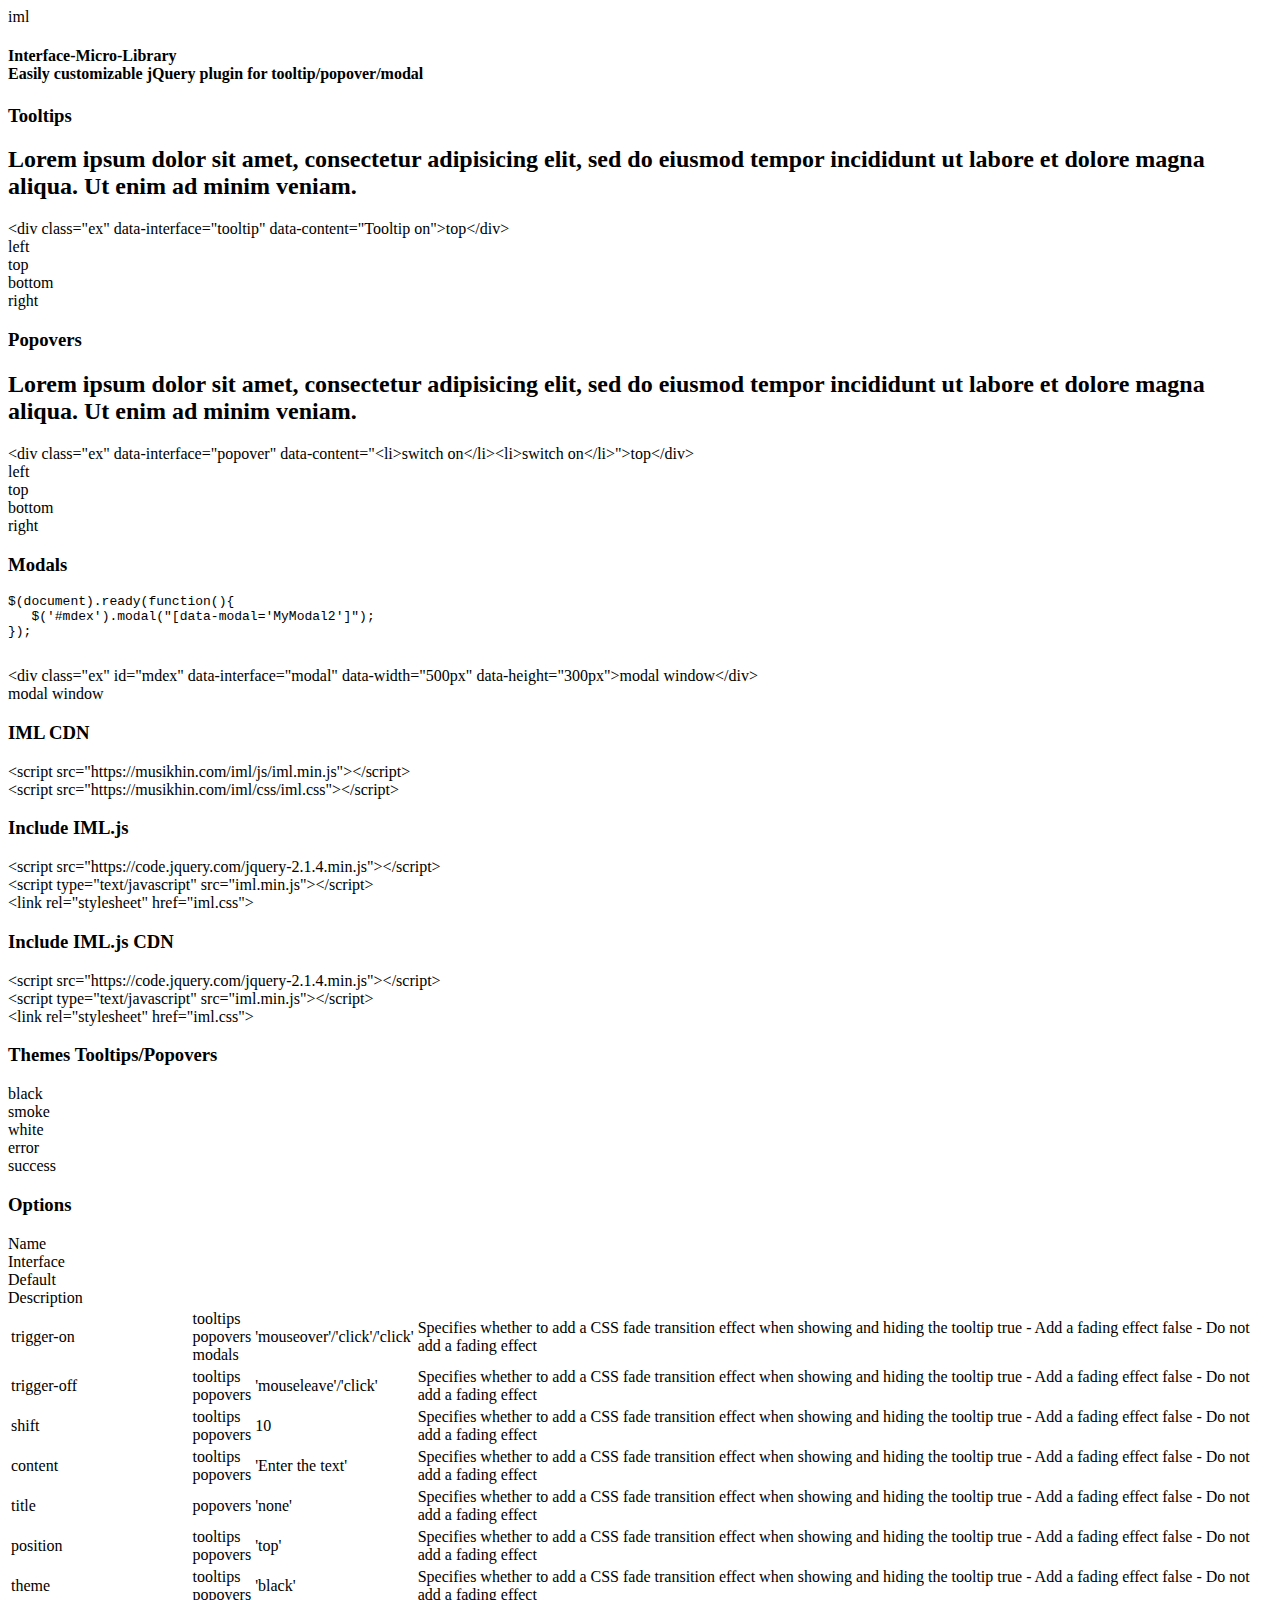
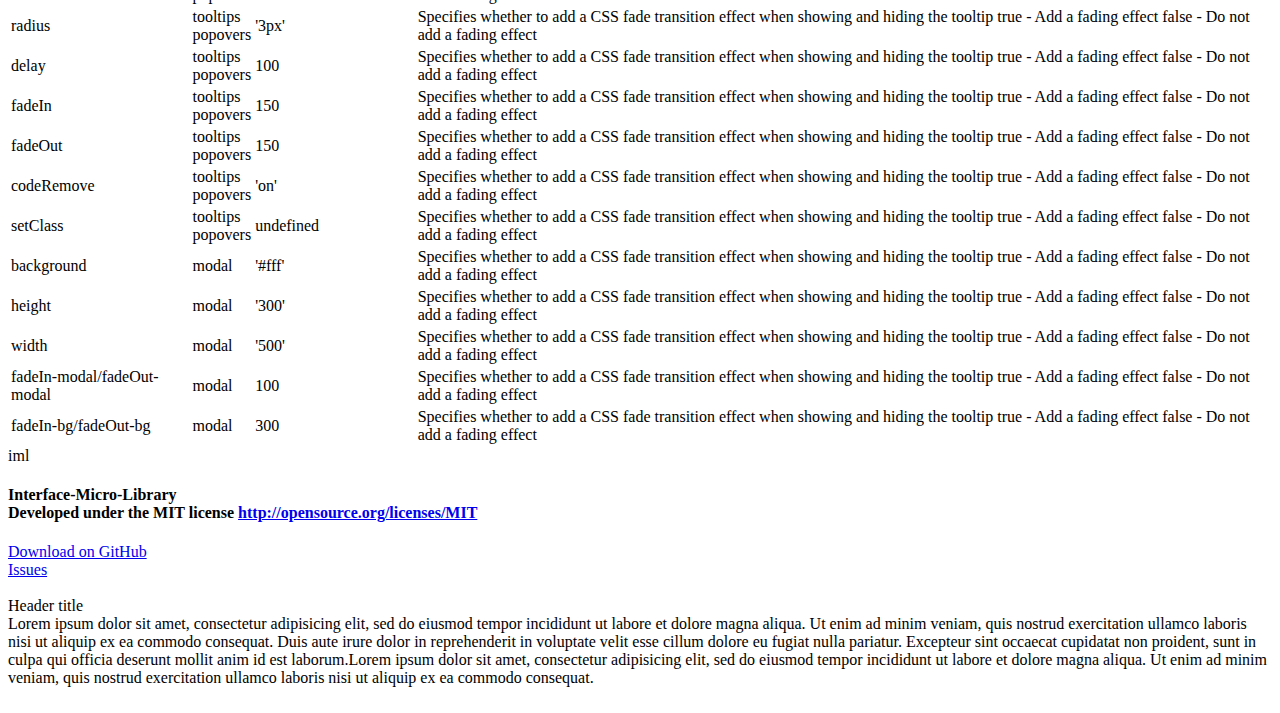
==== index.html @ 71e99733 "up" ====
<!doctype html>
<html lang="ru">
<head>
	<meta charset="UTF-8">
	<title>IML jQuery plugin for tooltips/popovers and modals</title>
    <link rel="stylesheet" href="css/main.css">
    <link rel="stylesheet" href="css/style.css">
	<link rel="stylesheet" href="css/jquery.mCustomScrollbar.css">
    <link rel="stylesheet" type="text/css" href="css/one-page-skroll.css">
    <script src="https://code.jquery.com/jquery-2.1.4.min.js"></script>
    <script type="text/javascript" src="js/one-page-skroll.min.js"></script>
    <script src="https://code.jquery.com/ui/1.11.4/jquery-ui.min.js"></script>
	<script src="js/jquery.mCustomScrollbar.js"></script>
    <script type="text/javascript" src="js/iml.js"></script>
    <script src="js/validation.js"></script>
    <script type="text/javascript">
        $(document).ready(function(){
            $('#mdex').modal("[data-modal='MyModal2']");
            $(".main").onepage_scroll();
            var bg = $('.butt-d').css('background-color');
            $('.butt-d').hover(function(){
                $(this).stop().animate({backgroundColor:'#EB6759'},300);
            },function(){
                $(this).stop().animate({backgroundColor:bg}, 300);
            });
            
            var bg_sec = $('#send_report').css('background-color');
            $('#send_report').hover(function(){
                $(this).stop().animate({backgroundColor:'#ABEBC6'},300);
            },function(){
                $(this).stop().animate({backgroundColor:bg_sec}, 300);
            });	
			
			$(".datagrid").mCustomScrollbar();
            
            $('#send_bug').submit(function(event){
                var data = {
                    mail:$('#e-mail').val(),
                    text:$('#bug_descript').val()
                }
                if(validator.validate(data)!== true){
                    event.preventDefault();
                }
            });
        });
	</script>
</head>
<body>
	<div class="main">
		<section class="section title">
        <div class="logo">iml</div>
        <h4>Interface-Micro-Library</br>
Easily customizable jQuery plugin for tooltip/popover/modal</h4>
	  <div id="illustration">
    </div>
    <div class="scroll_bottom">
        <div class="mouse"><div class="wheel"></div></div>
        <div>
        <span class="unu"></span> <span class="doi"></span> <span class="trei"></span>
        </div>
    </div>
		</section>
		<section class="section examples">
            <div class="examples">
                <div class="example-1">
                    <h3>Tooltips</h3>
                    <h2>Lorem ipsum dolor sit amet, consectetur adipisicing elit, sed do eiusmod
tempor incididunt ut labore et dolore magna aliqua. Ut enim ad minim veniam.
</h2>
                <div class="code">
&lt;div class=&quot;ex&quot; <span>data-interface</span>=&quot;<span>tooltip</span>&quot; <span>data-content</span>=&quot;<span>Tooltip on</span>&quot;&gt;top&lt;/div&gt;   
               </div>
                <div class="ex" data-interface="tooltip" data-position="left" data-content="Tooltip on left">left</div>
                <div class="ex" data-interface="tooltip" data-content="Tooltip on top">top</div>
                <div class="ex" data-interface="tooltip" data-position="bottom" data-content="Tooltip on bottom">bottom</div>
                <div class="ex" data-interface="tooltip" data-position="right"  data-content="Tooltip on right">right</div>
                </div>
                <div class="example-2">
                    <h3>Popovers</h3>
                    <h2>Lorem ipsum dolor sit amet, consectetur adipisicing elit, sed do eiusmod
tempor incididunt ut labore et dolore magna aliqua. Ut enim ad minim veniam.
</h2>
                <div class="code">&lt;div class=&quot;ex&quot; <span>data-interface</span>=&quot;<span>popover</span>&quot; <span>data-content</span>=&quot;<span>&lt;li&gt;switch on&lt;/li&gt;&lt;li&gt;switch on&lt;/li&gt;</span>&quot;&gt;top&lt;/div&gt;</div>
                <div class="ex" data-interface="popover" data-position="left" data-content="<li>switch on</li><li>switch on</li>">left</div>
                <div class="ex" data-interface="popover" data-content="<li>switch on</li><li>switch on</li>">top</div>
                <div class="ex" data-interface="popover" data-position="bottom"data-content="<li>switch on</li><li>switch on</li>">bottom</div>
                <div class="ex" data-interface="popover" data-position="right" data-content="<li>switch on</li><li>switch on</li>">right</div>
                    
                </div>
                <div class="example-3">
                    <h3>Modals</h3>
                            <div class="code_t">
<pre>$(document).ready(function(){
   $('<span>#mdex</span>').modal("<span>[data-modal='MyModal2']</span>");
});

</pre>
                            &lt;div class=&quot;ex&quot; id=&quot;mdex&quot; <span>data-interface</span>="<span>modal</span>" <span>data-width</span>=&quot;<span>500px</span>&quot; <span>data-height</span>=&quot;<span>300px</span>&quot;&gt;modal window&lt;/div&gt;
                            </div>
               <div class="ex" id="mdex" data-width="500px" data-height="300px">modal window</div>
               </div>
            </div>
		</section>
		<section class="section instruction">
            <div class="examples">
			<div class="instruction"><h3>IML CDN</h3><div class="opsn" >
                   &lt;script <span>src</span>=&quot;<span>https://musikhin.com/iml/js/iml.min.js</span>&quot;&gt;&lt;/script&gt;</br>
                    &lt;script <span>src</span>=&quot;<span>https://musikhin.com/iml/css/iml.css</span>&quot;&gt;&lt;/script&gt;
                </div></div>
                <div class="example-1"><h3>Include IML.js</h3><div class="code_s">
&lt;script <span>src</span>=&quot;<span>https://code.jquery.com/jquery-2.1.4.min.js</span>&quot;&gt;&lt;/script&gt;</br>
&lt;script type=&quot;text/javascript&quot; <span>src</span>=&quot;<span>iml.min.js</span>&quot;&gt;&lt;/script&gt;</br>
&lt;link rel=&quot;stylesheet&quot; <span>href</span>=&quot;<span>iml.css</span>&quot;&gt;
    
</div></div>
               <div class="example-2"><h3>Include IML.js CDN</h3><div class="code_s">
&lt;script <span>src</span>=&quot;<span>https://code.jquery.com/jquery-2.1.4.min.js</span>&quot;&gt;&lt;/script&gt;</br>
&lt;script type=&quot;text/javascript&quot; <span>src</span>=&quot;<span>iml.min.js</span>&quot;&gt;&lt;/script&gt;</br>
&lt;link rel=&quot;stylesheet&quot; <span>href</span>=&quot;<span>iml.css</span>&quot;&gt;
    
</div></div>
                <div class="instruction"><h3>Themes Tooltips/Popovers</h3><div class="opsn">                    
                    <div class="demo demo_b" data-interface="tooltip" data-theme="black">black</div>  
                    <div class="demo demo_d" data-interface="tooltip" data-theme="smoke">smoke</div>
                    <div class="demo demo_w" data-interface="tooltip" data-theme="white">white</div>               
                    <div class="demo demo_e" data-interface="tooltip" data-theme="error">error</div>
                    <div class="demo demo_s" data-interface="tooltip" data-theme="success">success</div>
                </div>
                </div>
            </div>
		</section>
		<section class="section settings">
			 <div class="settings">
			 <h3>Options</h3>
			<div class="datagrid_z">
			<li>Name</li>
			<li>Interface</li>
			<li>Default</li>
			<li>Description</li>
			</div>
                <div class="datagrid mCustomScrollbar" data-mcs-theme="dark" >
                    <table>
                        <tbody>
                        <tr>
                            <td>trigger-on</td>
                            <td>tooltips</br>popovers</br>modals</td>
                            <td>'mouseover'/'click'/'click'</td>
                            <td>Specifies whether to add a CSS fade transition effect when showing and hiding the tooltip

true - Add a fading effect
false - Do not add a fading effect</td>
                        </tr>
                        <tr>
                            <td>trigger-off</td>
                            <td>tooltips</br>popovers</td>
                            <td>'mouseleave'/'click'</td>
                            <td>Specifies whether to add a CSS fade transition effect when showing and hiding the tooltip

true - Add a fading effect
false - Do not add a fading effect</td>
                        </tr>
                        <tr>
                            <td>shift</td>
                            <td>tooltips</br>popovers</td>
                            <td>10</td>
                            <td>Specifies whether to add a CSS fade transition effect when showing and hiding the tooltip

true - Add a fading effect
false - Do not add a fading effect</td>
                        </tr>
                        <tr>
                            <td>content</td>
                            <td>tooltips</br>popovers</td>
                            <td>'Enter the text'</td>
                            <td>Specifies whether to add a CSS fade transition effect when showing and hiding the tooltip

true - Add a fading effect
false - Do not add a fading effect</td>
                        </tr>
                        <tr>
                            <td>title</td>
                            <td>popovers</td>
                            <td>'none'</td>
                            <td>Specifies whether to add a CSS fade transition effect when showing and hiding the tooltip

true - Add a fading effect
false - Do not add a fading effect</td>
                        </tr>
                         <tr>
                            <td>position</td>
                            <td>tooltips</br>popovers</td>
                            <td>'top'</td>
                            <td>Specifies whether to add a CSS fade transition effect when showing and hiding the tooltip

true - Add a fading effect
false - Do not add a fading effect</td>
                        </tr>
                         <tr>
                            <td>theme</td>
                            <td>tooltips</br>popovers</td>
                            <td>'black'</td>
                            <td>Specifies whether to add a CSS fade transition effect when showing and hiding the tooltip

true - Add a fading effect
false - Do not add a fading effect</td>
                        </tr>
                        <tr>
                            <td>radius</td>
                            <td>tooltips</br>popovers</td>
                            <td>'3px'</td>
                            <td>Specifies whether to add a CSS fade transition effect when showing and hiding the tooltip

true - Add a fading effect
false - Do not add a fading effect</td>
                        </tr>
                        <tr>
                            <td>delay</td>
                            <td>tooltips</br>popovers</td>
                            <td>100</td>
                            <td>Specifies whether to add a CSS fade transition effect when showing and hiding the tooltip

true - Add a fading effect
false - Do not add a fading effect</td>
                        </tr>
                        <tr>
                            <td>fadeIn</td>
                            <td>tooltips</br>popovers</td>
                            <td>150</td>
                            <td>Specifies whether to add a CSS fade transition effect when showing and hiding the tooltip

true - Add a fading effect
false - Do not add a fading effect</td>
                        </tr>
                        <tr>
                            <td>fadeOut</td>
                            <td>tooltips</br>popovers</td>
                            <td>150</td>
                            <td>Specifies whether to add a CSS fade transition effect when showing and hiding the tooltip

true - Add a fading effect
false - Do not add a fading effect</td>
                        </tr>
                        <tr>
                            <td>codeRemove</td>
                            <td>tooltips</br>popovers</td>
                            <td>'on'</td>
                            <td>Specifies whether to add a CSS fade transition effect when showing and hiding the tooltip

true - Add a fading effect
false - Do not add a fading effect</td>
                        </tr>
                        <tr>
                            <td>setClass</td>
                            <td>tooltips</br>popovers</td>
                            <td>undefined</td>
                            <td>Specifies whether to add a CSS fade transition effect when showing and hiding the tooltip

true - Add a fading effect
false - Do not add a fading effect</td>
                        </tr>
                        <tr>
                            <td>background</td>
                            <td>modal</td>
                            <td>'#fff'</td>
                            <td>Specifies whether to add a CSS fade transition effect when showing and hiding the tooltip

true - Add a fading effect
false - Do not add a fading effect</td>
                        </tr>
                        <tr>
                            <td>height</td>
                            <td>modal</td>
                            <td>'300'</td>
                            <td>Specifies whether to add a CSS fade transition effect when showing and hiding the tooltip

true - Add a fading effect
false - Do not add a fading effect</td>
                        </tr>
                        <tr>
                            <td>width</td>
                            <td>modal</td>
                            <td>'500'</td>
                            <td>Specifies whether to add a CSS fade transition effect when showing and hiding the tooltip

true - Add a fading effect
false - Do not add a fading effect</td>
                        </tr>
                        <tr>
                            <td>fadeIn-modal/fadeOut-modal</td>
                            <td>modal</td>
                            <td>100</td>
                            <td>Specifies whether to add a CSS fade transition effect when showing and hiding the tooltip

true - Add a fading effect
false - Do not add a fading effect</td>
                        </tr>
                        <tr>
                            <td>fadeIn-bg/fadeOut-bg</td>
                            <td>modal</td>
                            <td>300</td>
                            <td>Specifies whether to add a CSS fade transition effect when showing and hiding the tooltip

true - Add a fading effect
false - Do not add a fading effect</td>
                        </tr>
                      </tbody>
                    </table>            
                </div>
            </div>
			
			
			
		</section>
		<section class="section downloads">
			<div class="logo_bottom">iml</div>
            <h4>Interface-Micro-Library</br>
Developed under the MIT license <a href="http://opensource.org/licenses/MIT" target="_blank">http://opensource.org/licenses/MIT</a>
</h4>
        <div class="butt-d"><a href="https://github.com/NikitaMusikhin/interface-micro-library" target="_blank" >Download on GitHub</a></div>
        <div class="report"><a href="https://github.com/NikitaMusikhin/interface-micro-library/issues" target="_blank">Issues</a></div>
        <div id="social">
            <a href="https://github.com/NikitaMusikhin/interface-micro-library" target="_blank"><img src="img/gh.png" alt="" data-interface="tooltip" data-content="My profile on GitHub" data-shift="15" height="26" ></a>
            <a href="https://twitter.com/NikitaWebDev" target="_blank"><img src="img/twi.png" alt="" data-interface="tooltip" data-content="My profile on Twitter" data-shift="15" height="26"></a>
        </div>   
		</section>
	</div>
        <div  class="modal" data-modal="MyModal2">
            <div class="modal_title">Header title</div>
            <div class="modal_content2">
                Lorem ipsum dolor sit amet, consectetur adipisicing elit, sed do eiusmod tempor incididunt ut labore et dolore magna aliqua. Ut enim ad minim veniam, quis nostrud exercitation ullamco laboris nisi ut aliquip ex ea commodo consequat. Duis aute irure dolor in reprehenderit in voluptate velit esse cillum dolore eu fugiat nulla pariatur. Excepteur sint occaecat cupidatat non proident, sunt in culpa qui officia deserunt mollit anim id est laborum.Lorem ipsum dolor sit amet, consectetur adipisicing elit, sed do eiusmod tempor incididunt ut labore et dolore magna aliqua. Ut enim ad minim veniam, quis nostrud exercitation ullamco laboris nisi ut aliquip ex ea commodo consequat.
            </div>
            <div class="close"><img src="img/close.png" alt=""></div>
        </div>
</body>
</html>
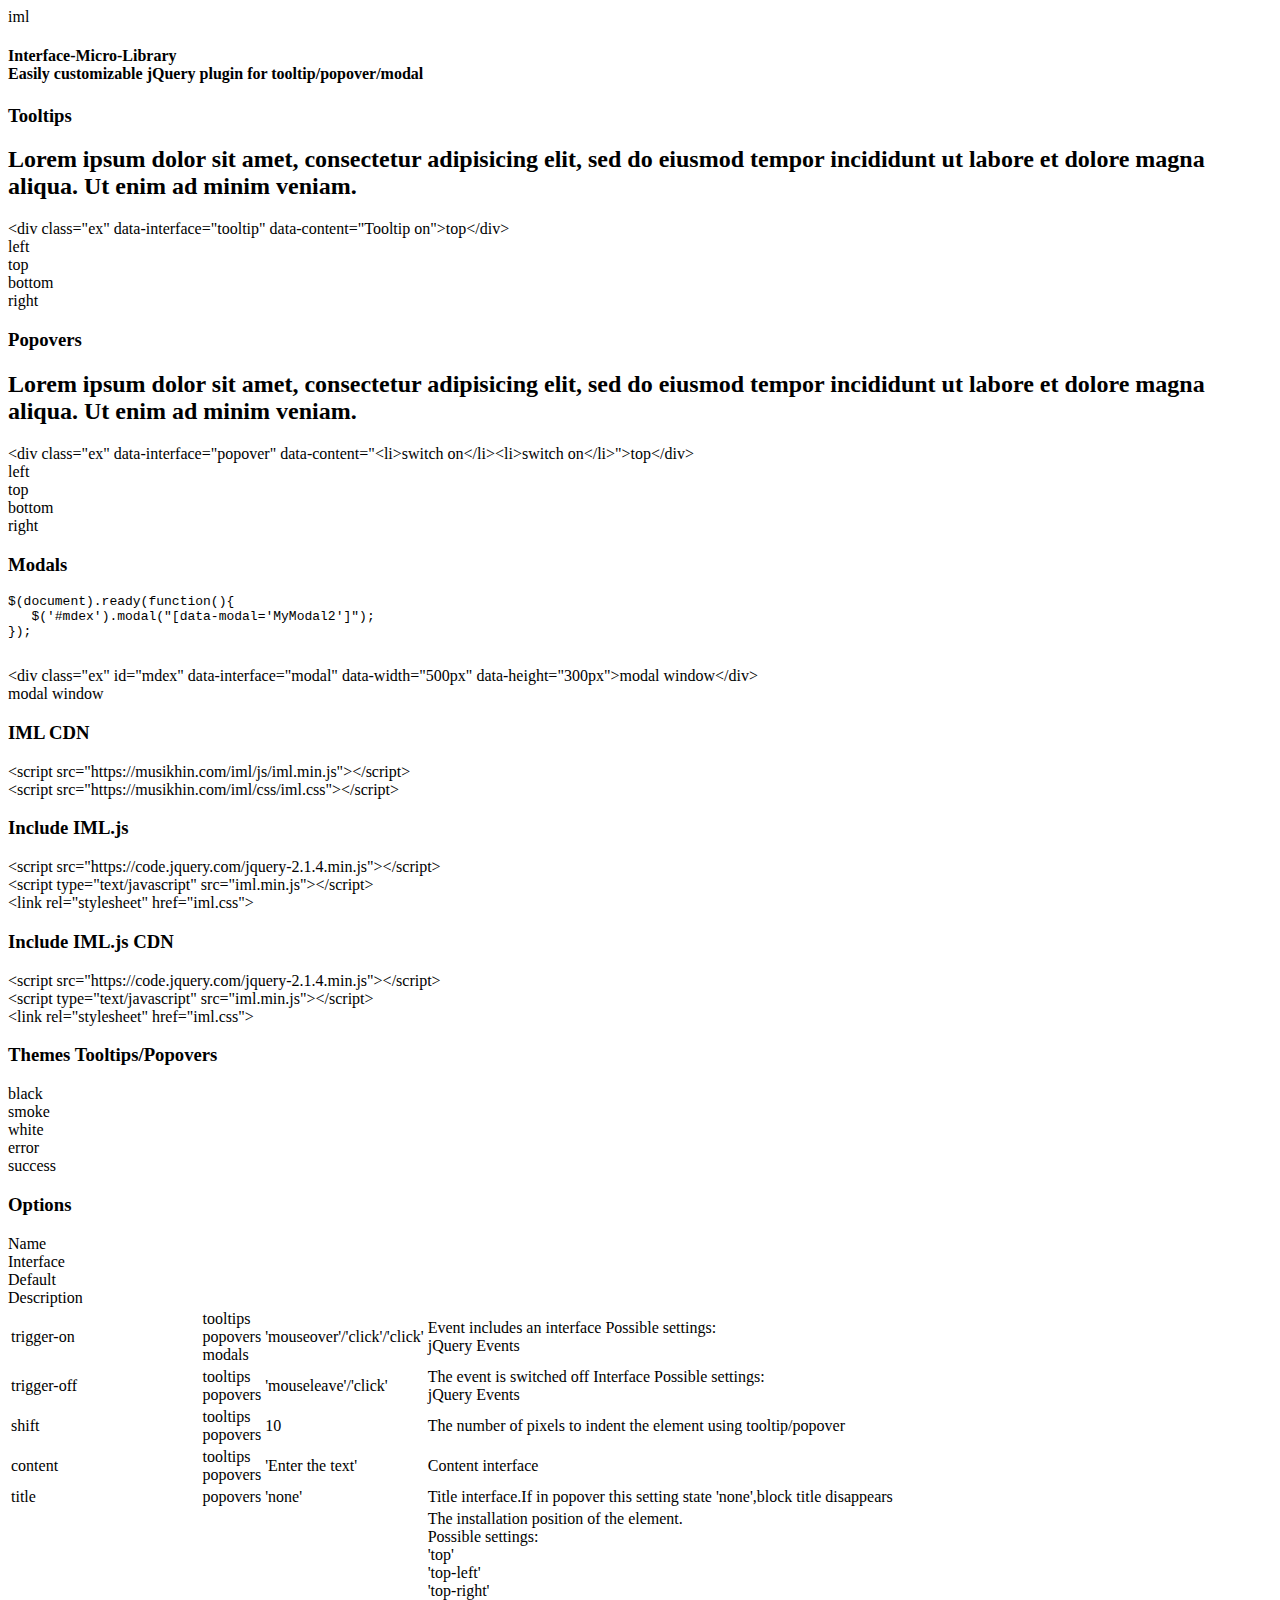
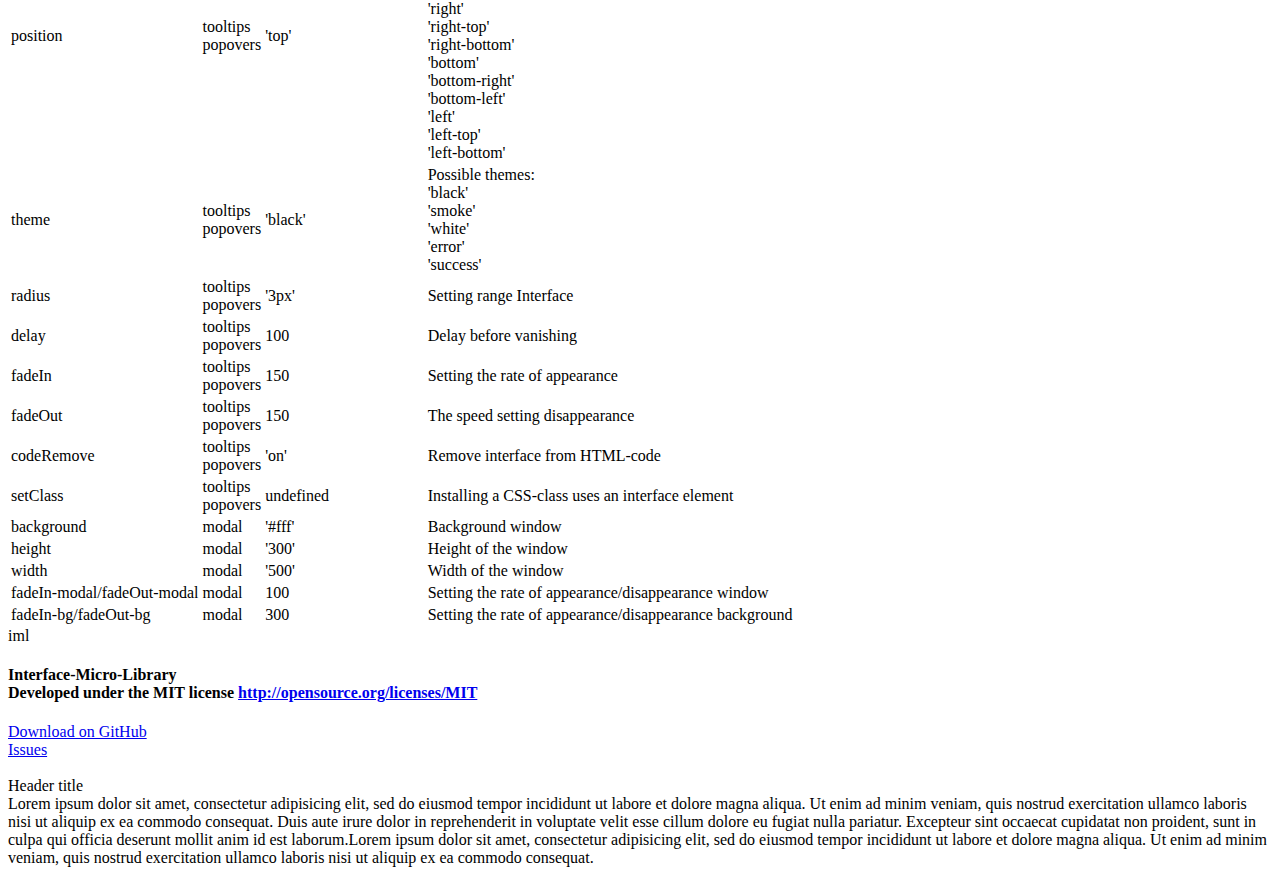
==== commit 25944464: "settings" ====
--- a/index.html
+++ b/index.html
@@ -3,6 +3,7 @@
 <head>
 	<meta charset="UTF-8">
 	<title>IML jQuery plugin for tooltips/popovers and modals</title>
+	<link rel="shortcut icon" href="img/favicon.ico" type="image/x-icon">
     <link rel="stylesheet" href="css/main.css">
     <link rel="stylesheet" href="css/style.css">
 	<link rel="stylesheet" href="css/jquery.mCustomScrollbar.css">
@@ -145,163 +146,134 @@
                             <td>trigger-on</td>
                             <td>tooltips</br>popovers</br>modals</td>
                             <td>'mouseover'/'click'/'click'</td>
-                            <td>Specifies whether to add a CSS fade transition effect when showing and hiding the tooltip
-
-true - Add a fading effect
-false - Do not add a fading effect</td>
+                            <td>Event includes an interface
+                            Possible settings:</br>
+                            jQuery Events</br>
+                            </td>
                         </tr>
                         <tr>
                             <td>trigger-off</td>
                             <td>tooltips</br>popovers</td>
                             <td>'mouseleave'/'click'</td>
-                            <td>Specifies whether to add a CSS fade transition effect when showing and hiding the tooltip
-
-true - Add a fading effect
-false - Do not add a fading effect</td>
+                            <td>The event is switched off Interface
+                            Possible settings:</br>
+                            jQuery Events</br>
+                            </td>
                         </tr>
                         <tr>
                             <td>shift</td>
                             <td>tooltips</br>popovers</td>
                             <td>10</td>
-                            <td>Specifies whether to add a CSS fade transition effect when showing and hiding the tooltip
-
-true - Add a fading effect
-false - Do not add a fading effect</td>
+                            <td>The number of pixels to indent the element using tooltip/popover</td>
                         </tr>
                         <tr>
                             <td>content</td>
                             <td>tooltips</br>popovers</td>
                             <td>'Enter the text'</td>
-                            <td>Specifies whether to add a CSS fade transition effect when showing and hiding the tooltip
-
-true - Add a fading effect
-false - Do not add a fading effect</td>
+                            <td>Content interface</td>
                         </tr>
                         <tr>
                             <td>title</td>
                             <td>popovers</td>
                             <td>'none'</td>
-                            <td>Specifies whether to add a CSS fade transition effect when showing and hiding the tooltip
-
-true - Add a fading effect
-false - Do not add a fading effect</td>
+                            <td>Title interface.If in popover this setting state 'none',block title disappears</td>
                         </tr>
                          <tr>
                             <td>position</td>
                             <td>tooltips</br>popovers</td>
                             <td>'top'</td>
-                            <td>Specifies whether to add a CSS fade transition effect when showing and hiding the tooltip
-
-true - Add a fading effect
-false - Do not add a fading effect</td>
+                            <td>The installation position of the element.</br>Possible settings:</br>
+                            'top'</br>
+                            'top-left'</br>
+                            'top-right'</br>
+                            'right'</br>
+                            'right-top'</br>
+                            'right-bottom'</br>
+                            'bottom'</br>
+                            'bottom-right'</br>
+                            'bottom-left'</br>
+                            'left'</br>
+                            'left-top'</br>
+                            'left-bottom'</br>
+                            </td>
                         </tr>
                          <tr>
                             <td>theme</td>
                             <td>tooltips</br>popovers</td>
                             <td>'black'</td>
-                            <td>Specifies whether to add a CSS fade transition effect when showing and hiding the tooltip
-
-true - Add a fading effect
-false - Do not add a fading effect</td>
+                            <td>Possible themes:</br>
+                            'black'</br>
+                            'smoke'</br>
+                            'white'</br>
+                            'error'</br>
+                            'success'</br>
+                            </td>
                         </tr>
                         <tr>
                             <td>radius</td>
                             <td>tooltips</br>popovers</td>
                             <td>'3px'</td>
-                            <td>Specifies whether to add a CSS fade transition effect when showing and hiding the tooltip
-
-true - Add a fading effect
-false - Do not add a fading effect</td>
+                            <td>Setting range Interface</td>
                         </tr>
                         <tr>
                             <td>delay</td>
                             <td>tooltips</br>popovers</td>
                             <td>100</td>
-                            <td>Specifies whether to add a CSS fade transition effect when showing and hiding the tooltip
-
-true - Add a fading effect
-false - Do not add a fading effect</td>
+                            <td>Delay before vanishing</td>
                         </tr>
                         <tr>
                             <td>fadeIn</td>
                             <td>tooltips</br>popovers</td>
                             <td>150</td>
-                            <td>Specifies whether to add a CSS fade transition effect when showing and hiding the tooltip
-
-true - Add a fading effect
-false - Do not add a fading effect</td>
+                            <td>Setting the rate of appearance</td>
                         </tr>
                         <tr>
                             <td>fadeOut</td>
                             <td>tooltips</br>popovers</td>
                             <td>150</td>
-                            <td>Specifies whether to add a CSS fade transition effect when showing and hiding the tooltip
-
-true - Add a fading effect
-false - Do not add a fading effect</td>
+                            <td>The speed setting disappearance</td>
                         </tr>
                         <tr>
                             <td>codeRemove</td>
                             <td>tooltips</br>popovers</td>
                             <td>'on'</td>
-                            <td>Specifies whether to add a CSS fade transition effect when showing and hiding the tooltip
-
-true - Add a fading effect
-false - Do not add a fading effect</td>
+                            <td>Remove interface from HTML-code</td>
                         </tr>
                         <tr>
                             <td>setClass</td>
                             <td>tooltips</br>popovers</td>
                             <td>undefined</td>
-                            <td>Specifies whether to add a CSS fade transition effect when showing and hiding the tooltip
-
-true - Add a fading effect
-false - Do not add a fading effect</td>
+                            <td>Installing a CSS-class uses an interface element</td>
                         </tr>
                         <tr>
                             <td>background</td>
                             <td>modal</td>
                             <td>'#fff'</td>
-                            <td>Specifies whether to add a CSS fade transition effect when showing and hiding the tooltip
-
-true - Add a fading effect
-false - Do not add a fading effect</td>
+                            <td>Background window</td>
                         </tr>
                         <tr>
                             <td>height</td>
                             <td>modal</td>
                             <td>'300'</td>
-                            <td>Specifies whether to add a CSS fade transition effect when showing and hiding the tooltip
-
-true - Add a fading effect
-false - Do not add a fading effect</td>
+                            <td>Height of the window</td>
                         </tr>
                         <tr>
                             <td>width</td>
                             <td>modal</td>
                             <td>'500'</td>
-                            <td>Specifies whether to add a CSS fade transition effect when showing and hiding the tooltip
-
-true - Add a fading effect
-false - Do not add a fading effect</td>
+                            <td>Width of the window</td>
                         </tr>
                         <tr>
                             <td>fadeIn-modal/fadeOut-modal</td>
                             <td>modal</td>
                             <td>100</td>
-                            <td>Specifies whether to add a CSS fade transition effect when showing and hiding the tooltip
-
-true - Add a fading effect
-false - Do not add a fading effect</td>
+                            <td>Setting the rate of appearance/disappearance window</td>
                         </tr>
                         <tr>
                             <td>fadeIn-bg/fadeOut-bg</td>
                             <td>modal</td>
                             <td>300</td>
-                            <td>Specifies whether to add a CSS fade transition effect when showing and hiding the tooltip
-
-true - Add a fading effect
-false - Do not add a fading effect</td>
+                            <td>Setting the rate of appearance/disappearance background</td>
                         </tr>
                       </tbody>
                     </table>            
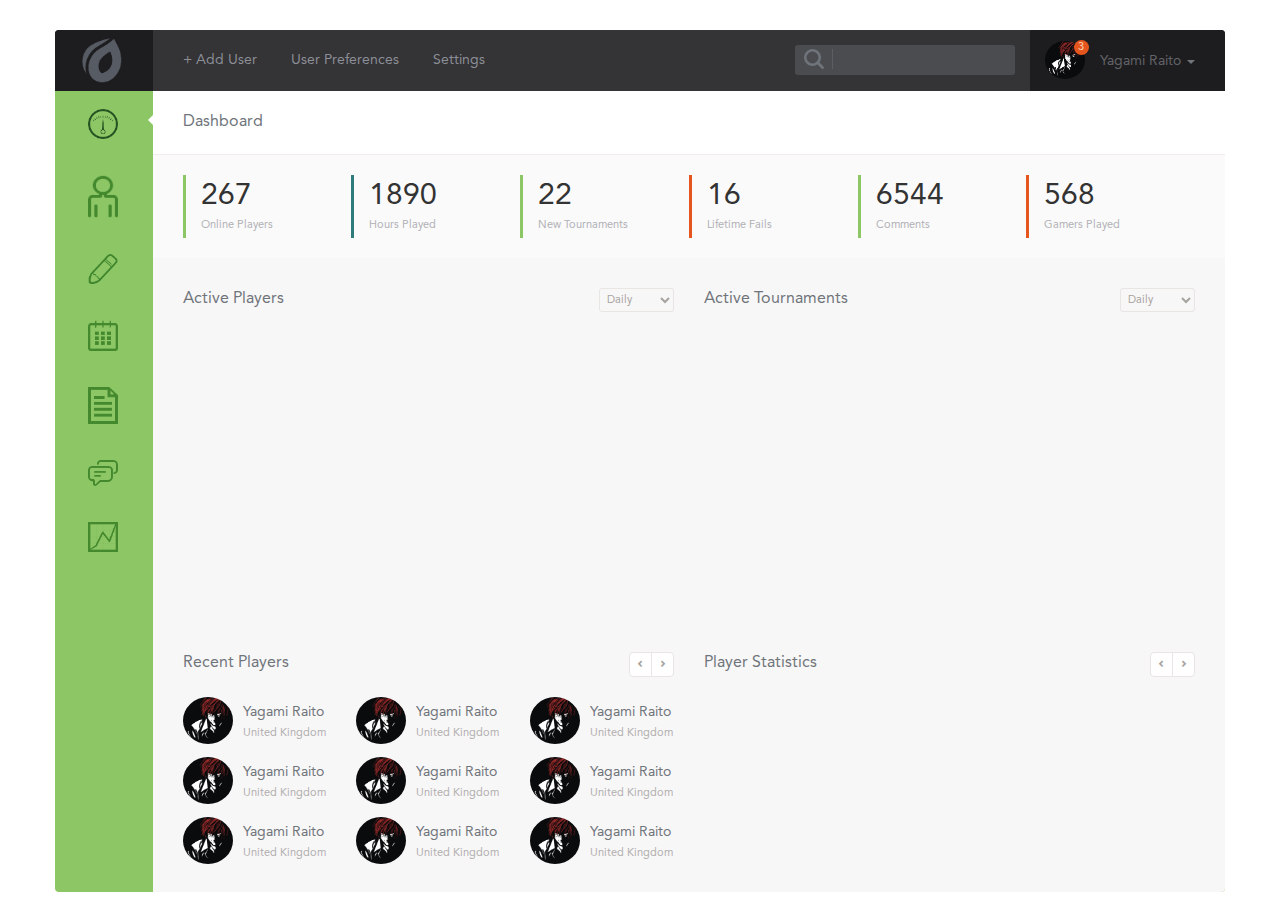
==== commit 23fd54aa: "new" ====
--- a/index.html
+++ b/index.html
@@ -1,307 +1,236 @@
-<!doctype html>
+<!DOCTYPE html>
 <html lang="ru">
 <head>
-	<meta charset="UTF-8">
-	<title>IML jQuery plugin for tooltips/popovers and modals</title>
-	<link rel="shortcut icon" href="img/favicon.ico" type="image/x-icon">
-    <link rel="stylesheet" href="css/main.css">
+    <meta charset="UTF-8">
+    <title>DashBoard</title>
+    <!--<link rel="stylesheet" href="css/bootstrap.css">-->
+    <link rel="stylesheet" href="https://maxcdn.bootstrapcdn.com/bootstrap/3.3.5/css/bootstrap.min.css">
     <link rel="stylesheet" href="css/style.css">
-	<link rel="stylesheet" href="css/jquery.mCustomScrollbar.css">
-    <link rel="stylesheet" type="text/css" href="css/one-page-skroll.css">
-    <script src="https://code.jquery.com/jquery-2.1.4.min.js"></script>
-    <script type="text/javascript" src="js/one-page-skroll.min.js"></script>
-    <script src="https://code.jquery.com/ui/1.11.4/jquery-ui.min.js"></script>
-	<script src="js/jquery.mCustomScrollbar.js"></script>
-    <script type="text/javascript" src="js/iml.js"></script>
-    <script src="js/validation.js"></script>
-    <script type="text/javascript">
-        $(document).ready(function(){
-            $('#mdex').modal("[data-modal='MyModal2']");
-            $(".main").onepage_scroll();
-            var bg = $('.butt-d').css('background-color');
-            $('.butt-d').hover(function(){
-                $(this).stop().animate({backgroundColor:'#EB6759'},300);
-            },function(){
-                $(this).stop().animate({backgroundColor:bg}, 300);
-            });
-            
-            var bg_sec = $('#send_report').css('background-color');
-            $('#send_report').hover(function(){
-                $(this).stop().animate({backgroundColor:'#ABEBC6'},300);
-            },function(){
-                $(this).stop().animate({backgroundColor:bg_sec}, 300);
-            });	
-			
-			$(".datagrid").mCustomScrollbar();
-            
-            $('#send_bug').submit(function(event){
-                var data = {
-                    mail:$('#e-mail').val(),
-                    text:$('#bug_descript').val()
-                }
-                if(validator.validate(data)!== true){
-                    event.preventDefault();
-                }
-            });
-        });
-	</script>
+    <script src="js/dependencies/jquery.js"></script>
+    <script src="js/graphics.js" charset="utf-8"></script>
 </head>
 <body>
-	<div class="main">
-		<section class="section title">
-        <div class="logo">iml</div>
-        <h4>Interface-Micro-Library</br>
-Easily customizable jQuery plugin for tooltip/popover/modal</h4>
-	  <div id="illustration">
-    </div>
-    <div class="scroll_bottom">
-        <div class="mouse"><div class="wheel"></div></div>
-        <div>
-        <span class="unu"></span> <span class="doi"></span> <span class="trei"></span>
+    <div class="container">
+        <div class="row wrapper">
+            <div class="col-md-12">
+                <header class="row">
+                    <div class="hidden-sm col-md-1">
+                        <div class="row">
+                            <div class="col-md-12"  id="logo">
+                                <a href="#"><img src="images/logo.png" width="40"></a>
+                            </div>
+                        </div>
+                    </div>
+                    <div class="col-md-5">
+                        <nav>
+                            <a href="#">+ Add User</a>
+                            <a href="#">User Preferences</a>
+                            <a href="#">Settings</a>
+                        </nav>
+                    </div>
+                    <div class="col-md-6">
+                        <div class="row">
+                            <div class="hidden-sm col-md-8">
+                                <div id="search">
+                                <input type="submit" value="" class="hidden-xs">
+                                <input type="search"  class="hidden-xs">
+                                </div>
+                            </div>
+                            <div class="col-sm-12 col-md-4" id="profile">
+                                <div class="avatar">
+                                    <img src="images/ava.jpg" width="40" alt="">
+                                    <span>3</span>
+                                </div>
+                                <div class="description">Yagami Raito <span class="caret"></span> </div>
+                            </div>
+                        </div>
+                    </div>
+                </header>
+                <div class="row green-bg">
+                    <div class="col-sm-2 col-md-1">
+                        <nav>
+                            <li><a href="#" class="active" ><img src="images/dash.png" width="30"></a></li>
+                            <li><a href="#"><img src="images/profile.png" width="30"></a></li>
+                            <li><a href="#"><img src="images/write.png" width="30"></a></li>
+                            <li><a href="#"><img src="images/calendar.png" width="30"></a></li>
+                            <li><a href="#"><img src="images/note.png" width="30"></a></li>
+                            <li><a href="#"><img src="images/comments.png" width="30"></a></li>
+                            <li><a href="#"><img src="images/graph.png" width="30"></a></li>
+                        </nav>
+                    </div>
+                    <div class="col-sm-10 col-md-11">
+                        <div class="row dashboard">
+                              <div class="col-sm-12 col-md-12">Dashboard</div>
+                        </div>
+                        <div class="row statistic-top">
+                            <div class="col-sm-4 col-md-2 statistic-top-element green-border">
+                                <p>267</p>
+                                <span>Online Players</span>
+                            </div>
+                            <div class="col-sm-4 col-md-2 statistic-top-element blue-border">
+                                <p>1890</p>
+                                <span>Hours Played</span>
+                            </div>
+                            <div class="col-sm-4 col-md-2 statistic-top-element green-border">
+                                <p>22</p>
+                                <span>New Tournaments</span>
+                            </div>
+                            <div class="col-sm-4 col-md-2 statistic-top-element red-border">
+                                <p>16</p>
+                                <span>Lifetime Fails</span>
+                            </div>
+                            <div class="col-sm-4 col-md-2 statistic-top-element green-border">
+                                <p>6544</p>
+                                <span>Comments</span>
+                            </div>
+                            <div class="col-sm-4 col-md-2 statistic-top-element red-border">
+                                <p>568</p>
+                                <span>Gamers Played</span>
+                            </div>
+                        </div>
+                        <div class="row graphics">
+                            <div class="col-md-6">
+                                <div class="row control-elements-middle">
+                                    <div class="col-md-9">Active Players</div>
+                                    <div class="col-md-3">
+                                        <div class="form-group">
+                                          <select class="form-control right-element selector-bs" id="sel1">
+                                            <option>Daily</option>
+                                            <option>Monthly</option>
+                                            <option>Yearly</option>
+                                          </select>
+                                        </div>
+                                    </div>
+                                </div>
+                                <div id="graphic-1" style="height: 300px;" ></div>
+                            </div>
+                            <div class="col-md-6">
+                                <div class="row control-elements-middle">
+                                    <div class="col-md-9">Active Tournaments</div>
+                                    <div class="col-md-3">
+                                        <div class="form-group">
+                                          <select class="form-control right-element selector-bs" id="sel1">
+                                            <option>Daily</option>
+                                            <option>Monthly</option>
+                                            <option>Yearly</option>
+                                          </select>
+                                        </div>
+                                    </div>
+                                </div>
+                                <div  id="graphic-2" style="height: 300px;"></div>
+                            </div>
+                        </div>
+                        <div class="row statistic-bottom">
+                            <div class="hidden-sm col-md-6">
+                                <div class="row control-elements">
+                                    <div class="col-md-9">Recent Players</div>
+                                    <div class="col-md-3">
+                                        <div class="btn-group right-element">
+                                        <button class="btn btn-default"><span class="glyphicon glyphicon-chevron-left"></span></button>
+                                        <button class="btn btn-default"><span class="glyphicon glyphicon-chevron-right"></span></button>
+                                        </div>
+                                    </div>
+                                </div>
+                                <div class="row  wrapper-profs">
+                                    <div class="col-md-4 player-profile">
+                                        <div class="avatar"><img src="images/ava.jpg" width="50" alt=""></div>
+                                        <div class="nickname">
+                                            <p><a href="#">Yagami Raito</a></p>
+                                            <span>United Kingdom</span>
+                                        </div>
+                                    </div>
+                                    <div class="col-md-4 player-profile">
+                                        <div class="avatar"><img src="images/ava.jpg" width="50" alt=""></div>
+                                        <div class="nickname">
+                                            <p><a href="#">Yagami Raito</a></p>
+                                            <span>United Kingdom</span>
+                                        </div>
+                                    </div>
+                                    <div class="col-md-4 player-profile">
+                                        <div class="avatar"><img src="images/ava.jpg" width="50" alt=""></div>
+                                        <div class="nickname">
+                                            <p><a href="#">Yagami Raito</a></p>
+                                            <span>United Kingdom</span>
+                                        </div>
+                                    </div>
+                                </div>
+                                <div class="row  wrapper-profs">
+                                    <div class="col-md-4 player-profile">
+                                        <div class="avatar"><img src="images/ava.jpg" width="50" alt=""></div>
+                                        <div class="nickname">
+                                            <p><a href="#">Yagami Raito</a></p>
+                                            <span>United Kingdom</span>
+                                        </div>
+                                    </div>
+                                    <div class="col-md-4 player-profile">
+                                        <div class="avatar"><img src="images/ava.jpg" width="50" alt=""></div>
+                                        <div class="nickname">
+                                            <p><a href="#">Yagami Raito</a></p>
+                                            <span>United Kingdom</span>
+                                        </div>
+                                    </div>
+                                    <div class="col-md-4 player-profile">
+                                        <div class="avatar"><img src="images/ava.jpg" width="50" alt=""></div>
+                                        <div class="nickname">
+                                            <p><a href="#">Yagami Raito</a></p>
+                                            <span>United Kingdom</span>
+                                        </div>
+                                    </div>
+                                </div>
+                                <div class="row  wrapper-profs">
+                                    <div class="col-md-4 player-profile">
+                                        <div class="avatar"><img src="images/ava.jpg" width="50" alt=""></div>
+                                        <div class="nickname">
+                                            <p><a href="#">Yagami Raito</a></p>
+                                            <span>United Kingdom</span>
+                                        </div>
+                                    </div>
+                                    <div class="col-md-4 player-profile">
+                                        <div class="avatar"><img src="images/ava.jpg" width="50" alt=""></div>
+                                        <div class="nickname">
+                                            <p><a href="#">Yagami Raito</a></p>
+                                            <span>United Kingdom</span>
+                                        </div>
+                                    </div>
+                                    <div class="col-md-4 player-profile">
+                                        <div class="avatar"><img src="images/ava.jpg" width="50" alt=""></div>
+                                        <div class="nickname">
+                                            <p><a href="#">Yagami Raito</a></p>
+                                            <span>United Kingdom</span>
+                                        </div>
+                                    </div>
+                                </div>                    </div>
+                            <div class="col-sm-12 col-md-6">
+                                <div class="row control-elements">
+                                    <div class="col-md-9">Player Statistics</div>
+                                    <div class="col-md-3">
+                                        <div class="btn-group right-element">
+                                        <button class="btn btn-default"><span class="glyphicon glyphicon-chevron-left"></span></button>
+                                        <button class="btn btn-default"><span class="glyphicon glyphicon-chevron-right"></span></button>
+                                        </div>
+                                    </div>
+                                </div>
+                                <div class="col-sm-3 col-md-3 graph-pie" style="padding: 0;">
+                                    <div id="pie-1" style="width: 125px;height:150px"></div>
+                                </div>
+                                <div class="col-sm-3 col-md-3 graph-pie" style="padding: 0;">
+                                    <div id="pie-2" style="width: 125px;height:150px"></div>
+                                </div>
+                                <div class="col-sm-3 col-md-3 graph-pie" style="padding: 0;">
+                                    <div id="pie-3" style="width: 125px;height:150px"></div>
+                                </div>
+                                <div class="col-sm-3 col-md-3 graph-pie" style="padding: 0;">
+                                    <div id="pie-4" style="width: 125px;height:150px"></div>
+                                </div>
+                            </div>
+                        </div>
+                    </div>
+                </div>
+            </div>
         </div>
     </div>
-		</section>
-		<section class="section examples">
-            <div class="examples">
-                <div class="example-1">
-                    <h3>Tooltips</h3>
-                    <h2>Lorem ipsum dolor sit amet, consectetur adipisicing elit, sed do eiusmod
-tempor incididunt ut labore et dolore magna aliqua. Ut enim ad minim veniam.
-</h2>
-                <div class="code">
-&lt;div class=&quot;ex&quot; <span>data-interface</span>=&quot;<span>tooltip</span>&quot; <span>data-content</span>=&quot;<span>Tooltip on</span>&quot;&gt;top&lt;/div&gt;   
-               </div>
-                <div class="ex" data-interface="tooltip" data-position="left" data-content="Tooltip on left">left</div>
-                <div class="ex" data-interface="tooltip" data-content="Tooltip on top">top</div>
-                <div class="ex" data-interface="tooltip" data-position="bottom" data-content="Tooltip on bottom">bottom</div>
-                <div class="ex" data-interface="tooltip" data-position="right"  data-content="Tooltip on right">right</div>
-                </div>
-                <div class="example-2">
-                    <h3>Popovers</h3>
-                    <h2>Lorem ipsum dolor sit amet, consectetur adipisicing elit, sed do eiusmod
-tempor incididunt ut labore et dolore magna aliqua. Ut enim ad minim veniam.
-</h2>
-                <div class="code">&lt;div class=&quot;ex&quot; <span>data-interface</span>=&quot;<span>popover</span>&quot; <span>data-content</span>=&quot;<span>&lt;li&gt;switch on&lt;/li&gt;&lt;li&gt;switch on&lt;/li&gt;</span>&quot;&gt;top&lt;/div&gt;</div>
-                <div class="ex" data-interface="popover" data-position="left" data-content="<li>switch on</li><li>switch on</li>">left</div>
-                <div class="ex" data-interface="popover" data-content="<li>switch on</li><li>switch on</li>">top</div>
-                <div class="ex" data-interface="popover" data-position="bottom"data-content="<li>switch on</li><li>switch on</li>">bottom</div>
-                <div class="ex" data-interface="popover" data-position="right" data-content="<li>switch on</li><li>switch on</li>">right</div>
-                    
-                </div>
-                <div class="example-3">
-                    <h3>Modals</h3>
-                            <div class="code_t">
-<pre>$(document).ready(function(){
-   $('<span>#mdex</span>').modal("<span>[data-modal='MyModal2']</span>");
-});
-
-</pre>
-                            &lt;div class=&quot;ex&quot; id=&quot;mdex&quot; <span>data-interface</span>="<span>modal</span>" <span>data-width</span>=&quot;<span>500px</span>&quot; <span>data-height</span>=&quot;<span>300px</span>&quot;&gt;modal window&lt;/div&gt;
-                            </div>
-               <div class="ex" id="mdex" data-width="500px" data-height="300px">modal window</div>
-               </div>
-            </div>
-		</section>
-		<section class="section instruction">
-            <div class="examples">
-			<div class="instruction"><h3>IML CDN</h3><div class="opsn" >
-                   &lt;script <span>src</span>=&quot;<span>https://musikhin.com/iml/js/iml.min.js</span>&quot;&gt;&lt;/script&gt;</br>
-                    &lt;script <span>src</span>=&quot;<span>https://musikhin.com/iml/css/iml.css</span>&quot;&gt;&lt;/script&gt;
-                </div></div>
-                <div class="example-1"><h3>Include IML.js</h3><div class="code_s">
-&lt;script <span>src</span>=&quot;<span>https://code.jquery.com/jquery-2.1.4.min.js</span>&quot;&gt;&lt;/script&gt;</br>
-&lt;script type=&quot;text/javascript&quot; <span>src</span>=&quot;<span>iml.min.js</span>&quot;&gt;&lt;/script&gt;</br>
-&lt;link rel=&quot;stylesheet&quot; <span>href</span>=&quot;<span>iml.css</span>&quot;&gt;
-    
-</div></div>
-               <div class="example-2"><h3>Include IML.js CDN</h3><div class="code_s">
-&lt;script <span>src</span>=&quot;<span>https://code.jquery.com/jquery-2.1.4.min.js</span>&quot;&gt;&lt;/script&gt;</br>
-&lt;script type=&quot;text/javascript&quot; <span>src</span>=&quot;<span>iml.min.js</span>&quot;&gt;&lt;/script&gt;</br>
-&lt;link rel=&quot;stylesheet&quot; <span>href</span>=&quot;<span>iml.css</span>&quot;&gt;
-    
-</div></div>
-                <div class="instruction"><h3>Themes Tooltips/Popovers</h3><div class="opsn">                    
-                    <div class="demo demo_b" data-interface="tooltip" data-theme="black">black</div>  
-                    <div class="demo demo_d" data-interface="tooltip" data-theme="smoke">smoke</div>
-                    <div class="demo demo_w" data-interface="tooltip" data-theme="white">white</div>               
-                    <div class="demo demo_e" data-interface="tooltip" data-theme="error">error</div>
-                    <div class="demo demo_s" data-interface="tooltip" data-theme="success">success</div>
-                </div>
-                </div>
-            </div>
-		</section>
-		<section class="section settings">
-			 <div class="settings">
-			 <h3>Options</h3>
-			<div class="datagrid_z">
-			<li>Name</li>
-			<li>Interface</li>
-			<li>Default</li>
-			<li>Description</li>
-			</div>
-                <div class="datagrid mCustomScrollbar" data-mcs-theme="dark" >
-                    <table>
-                        <tbody>
-                        <tr>
-                            <td>trigger-on</td>
-                            <td>tooltips</br>popovers</br>modals</td>
-                            <td>'mouseover'/'click'/'click'</td>
-                            <td>Event includes an interface
-                            Possible settings:</br>
-                            jQuery Events</br>
-                            </td>
-                        </tr>
-                        <tr>
-                            <td>trigger-off</td>
-                            <td>tooltips</br>popovers</td>
-                            <td>'mouseleave'/'click'</td>
-                            <td>The event is switched off Interface
-                            Possible settings:</br>
-                            jQuery Events</br>
-                            </td>
-                        </tr>
-                        <tr>
-                            <td>shift</td>
-                            <td>tooltips</br>popovers</td>
-                            <td>10</td>
-                            <td>The number of pixels to indent the element using tooltip/popover</td>
-                        </tr>
-                        <tr>
-                            <td>content</td>
-                            <td>tooltips</br>popovers</td>
-                            <td>'Enter the text'</td>
-                            <td>Content interface</td>
-                        </tr>
-                        <tr>
-                            <td>title</td>
-                            <td>popovers</td>
-                            <td>'none'</td>
-                            <td>Title interface.If in popover this setting state 'none',block title disappears</td>
-                        </tr>
-                         <tr>
-                            <td>position</td>
-                            <td>tooltips</br>popovers</td>
-                            <td>'top'</td>
-                            <td>The installation position of the element.</br>Possible settings:</br>
-                            'top'</br>
-                            'top-left'</br>
-                            'top-right'</br>
-                            'right'</br>
-                            'right-top'</br>
-                            'right-bottom'</br>
-                            'bottom'</br>
-                            'bottom-right'</br>
-                            'bottom-left'</br>
-                            'left'</br>
-                            'left-top'</br>
-                            'left-bottom'</br>
-                            </td>
-                        </tr>
-                         <tr>
-                            <td>theme</td>
-                            <td>tooltips</br>popovers</td>
-                            <td>'black'</td>
-                            <td>Possible themes:</br>
-                            'black'</br>
-                            'smoke'</br>
-                            'white'</br>
-                            'error'</br>
-                            'success'</br>
-                            </td>
-                        </tr>
-                        <tr>
-                            <td>radius</td>
-                            <td>tooltips</br>popovers</td>
-                            <td>'3px'</td>
-                            <td>Setting range Interface</td>
-                        </tr>
-                        <tr>
-                            <td>delay</td>
-                            <td>tooltips</br>popovers</td>
-                            <td>100</td>
-                            <td>Delay before vanishing</td>
-                        </tr>
-                        <tr>
-                            <td>fadeIn</td>
-                            <td>tooltips</br>popovers</td>
-                            <td>150</td>
-                            <td>Setting the rate of appearance</td>
-                        </tr>
-                        <tr>
-                            <td>fadeOut</td>
-                            <td>tooltips</br>popovers</td>
-                            <td>150</td>
-                            <td>The speed setting disappearance</td>
-                        </tr>
-                        <tr>
-                            <td>codeRemove</td>
-                            <td>tooltips</br>popovers</td>
-                            <td>'on'</td>
-                            <td>Remove interface from HTML-code</td>
-                        </tr>
-                        <tr>
-                            <td>setClass</td>
-                            <td>tooltips</br>popovers</td>
-                            <td>undefined</td>
-                            <td>Installing a CSS-class uses an interface element</td>
-                        </tr>
-                        <tr>
-                            <td>background</td>
-                            <td>modal</td>
-                            <td>'#fff'</td>
-                            <td>Background window</td>
-                        </tr>
-                        <tr>
-                            <td>height</td>
-                            <td>modal</td>
-                            <td>'300'</td>
-                            <td>Height of the window</td>
-                        </tr>
-                        <tr>
-                            <td>width</td>
-                            <td>modal</td>
-                            <td>'500'</td>
-                            <td>Width of the window</td>
-                        </tr>
-                        <tr>
-                            <td>fadeIn-modal/fadeOut-modal</td>
-                            <td>modal</td>
-                            <td>100</td>
-                            <td>Setting the rate of appearance/disappearance window</td>
-                        </tr>
-                        <tr>
-                            <td>fadeIn-bg/fadeOut-bg</td>
-                            <td>modal</td>
-                            <td>300</td>
-                            <td>Setting the rate of appearance/disappearance background</td>
-                        </tr>
-                      </tbody>
-                    </table>            
-                </div>
-            </div>
-			
-			
-			
-		</section>
-		<section class="section downloads">
-			<div class="logo_bottom">iml</div>
-            <h4>Interface-Micro-Library</br>
-Developed under the MIT license <a href="http://opensource.org/licenses/MIT" target="_blank">http://opensource.org/licenses/MIT</a>
-</h4>
-        <div class="butt-d"><a href="https://github.com/NikitaMusikhin/interface-micro-library" target="_blank" >Download on GitHub</a></div>
-        <div class="report"><a href="https://github.com/NikitaMusikhin/interface-micro-library/issues" target="_blank">Issues</a></div>
-        <div id="social">
-            <a href="https://github.com/NikitaMusikhin/interface-micro-library" target="_blank"><img src="img/gh.png" alt="" data-interface="tooltip" data-content="My profile on GitHub" data-shift="15" height="26" ></a>
-            <a href="https://twitter.com/NikitaWebDev" target="_blank"><img src="img/twi.png" alt="" data-interface="tooltip" data-content="My profile on Twitter" data-shift="15" height="26"></a>
-        </div>   
-		</section>
-	</div>
-        <div  class="modal" data-modal="MyModal2">
-            <div class="modal_title">Header title</div>
-            <div class="modal_content2">
-                Lorem ipsum dolor sit amet, consectetur adipisicing elit, sed do eiusmod tempor incididunt ut labore et dolore magna aliqua. Ut enim ad minim veniam, quis nostrud exercitation ullamco laboris nisi ut aliquip ex ea commodo consequat. Duis aute irure dolor in reprehenderit in voluptate velit esse cillum dolore eu fugiat nulla pariatur. Excepteur sint occaecat cupidatat non proident, sunt in culpa qui officia deserunt mollit anim id est laborum.Lorem ipsum dolor sit amet, consectetur adipisicing elit, sed do eiusmod tempor incididunt ut labore et dolore magna aliqua. Ut enim ad minim veniam, quis nostrud exercitation ullamco laboris nisi ut aliquip ex ea commodo consequat.
-            </div>
-            <div class="close"><img src="img/close.png" alt=""></div>
-        </div>
+<script src="http://code.highcharts.com/highcharts.js"></script>
+<script src="js/dependencies/underscore.js"></script>
+<script src="js/dependencies/backbone.js"></script>
 </body>
-</html>+</html>
--- a/css/style.css
+++ b/css/style.css
@@ -0,0 +1 @@
+@font-face{font-family:Avenir;src:url(../fonts/AvenirLTStd-Roman.otf)}html,body{font-family:'Avenir'}.wrapper{padding:30px 0}.wrapper #logo{padding:8px 8px 8px 12px;background-color:#1D1D20;border-top-left-radius:4px}.wrapper .green-bg{border-bottom-left-radius:4px;border-bottom-right-radius:4px;background-color:#8CC665}.wrapper .green-bg li{list-style-type:none}.wrapper .green-bg li a{padding:18px;display:block}.wrapper header{background-color:#343336;border-top-right-radius:4px;border-top-left-radius:4px}.wrapper header #profile{border-top-right-radius:4px;background-color:#1D1D20;padding:11px 0px 10px 15px;float:right}.wrapper header #profile .avatar{float:left}.wrapper header #profile .avatar img{border-radius:50%}.wrapper header #profile .avatar span{width:15px;height:15px;font-size:11px;padding-left:4px;border-radius:50%;background-color:#E5551E;color:#FBD5B8;position:absolute;top:10px;left:44px}.wrapper header #profile .description{color:#626266;padding:10px 10px 10px 15px;float:left}.wrapper header #profile .description span{color:#70757C}.wrapper header nav{padding:20px 0}.wrapper header a{color:#8C8F97;padding:0px 15px}.wrapper header a:hover{color:#D7DADF;text-decoration:none}.wrapper header #search{float:right;padding:15px 0}.wrapper header #search input[type="search"]{width:220px;padding-left:45px;background:#4B4C50;color:#6C7178;line-height:1.4;height:30px;border-radius:3px;outline:0px;border:0px;font-size:13px}.wrapper header #search input[type="submit"]{background-image:url("../images/search.png");background-repeat:no-repeat;background-position:50% 50%;border:0px;border-top-left-radius:3px;border-bottom-left-radius:3px;background-color:#4B4C50;height:20px;outline:0px;left:3em;top:-1px;position:relative;vertical-align:middle;width:25px;border-right:1px solid #5C5E65;padding-left:30px}.wrapper .dashboard{padding:20px 15px;font-size:16px;color:#70757C;background-color:#FFFFFF;border-bottom:1px solid #F0EDEC}.wrapper .statistic-top{background-color:#FAFAFA;padding:20px 30px}.wrapper .statistic-top .statistic-top-element{font-size:30px;padding-bottom:5px}.wrapper .statistic-top .statistic-top-element p{margin:0}.wrapper .statistic-top .statistic-top-element span{display:block;font-size:11px;color:#B0B0B5}.wrapper .statistic-top .green-border{border-left:3px solid #8CC665}.wrapper .statistic-top .blue-border{border-left:3px solid #307B7C}.wrapper .statistic-top .red-border{border-left:3px solid #E5551E}.wrapper .statistic-bottom{background-color:#F8F7F7;border-bottom-right-radius:4px;padding:0px 15px 25px 15px}.wrapper .statistic-bottom .control-elements{color:#70757C;font-size:16px;padding-bottom:10px}.wrapper .statistic-bottom .control-elements button{border-color:#E8E5E3;color:#A7A39F;font-size:7px;padding:6px 7px}.wrapper .statistic-bottom .wrapper-profs{padding-top:10px}.wrapper .statistic-bottom .player-profile .avatar{float:left}.wrapper .statistic-bottom .player-profile .avatar img{border-radius:50%}.wrapper .statistic-bottom .player-profile .nickname{float:left;font-size:14px;padding:5px 0px 5px 10px;color:#70757C}.wrapper .statistic-bottom .player-profile .nickname a:hover{text-decoration:underline}.wrapper .statistic-bottom .player-profile .nickname a{color:#70757C;text-decoration:none}.wrapper .statistic-bottom .player-profile .nickname p{margin:0}.wrapper .statistic-bottom .player-profile .nickname span{font-size:11px;color:#B0AEAF}.wrapper .graphics{background-color:#F8F7F7;padding:20px 15px}.selector-bs{padding:2px 3px;height:24px;width:75px;font-size:11px;background-color:#F8F7F7;color:#A7A39F;border-color:#E8E5E3;border-radius:3px;box-shadow:0 0 0 rgba(0,0,0,0.075)}.selector-bs:focus{outline:0px;border:1px solid #e8e5e3;box-shadow:0 0 0 rgba(0,0,0,0.075)}option{color:#A7A39F;background-color:#F8F7F7}select{color:#A7A39F}.control-elements-middle{color:#70757C;font-size:16px;padding:10px 0 20px 0}.control-elements-middle button{border-color:#E8E5E3;color:#A7A39F;font-size:7px;padding:6px 7px}.right-element{float:right}.graph-pie span{font-size:14px;color:#767A81}.active:after{content:'';position:absolute;left:90%;top:5%;width:10px;height:10px;border:5px solid transparent;border-right-color:#FFFFFF;z-index:11}@media only screen and (max-width: 820px), only screen and (max-device-width: 820px){.statistic-top-element{margin-top:10px}.active:after{content:'';position:absolute;left:92%;top:5%;width:10px;height:10px;border:5px solid transparent;border-right-color:#FFFFFF;z-index:11}}
